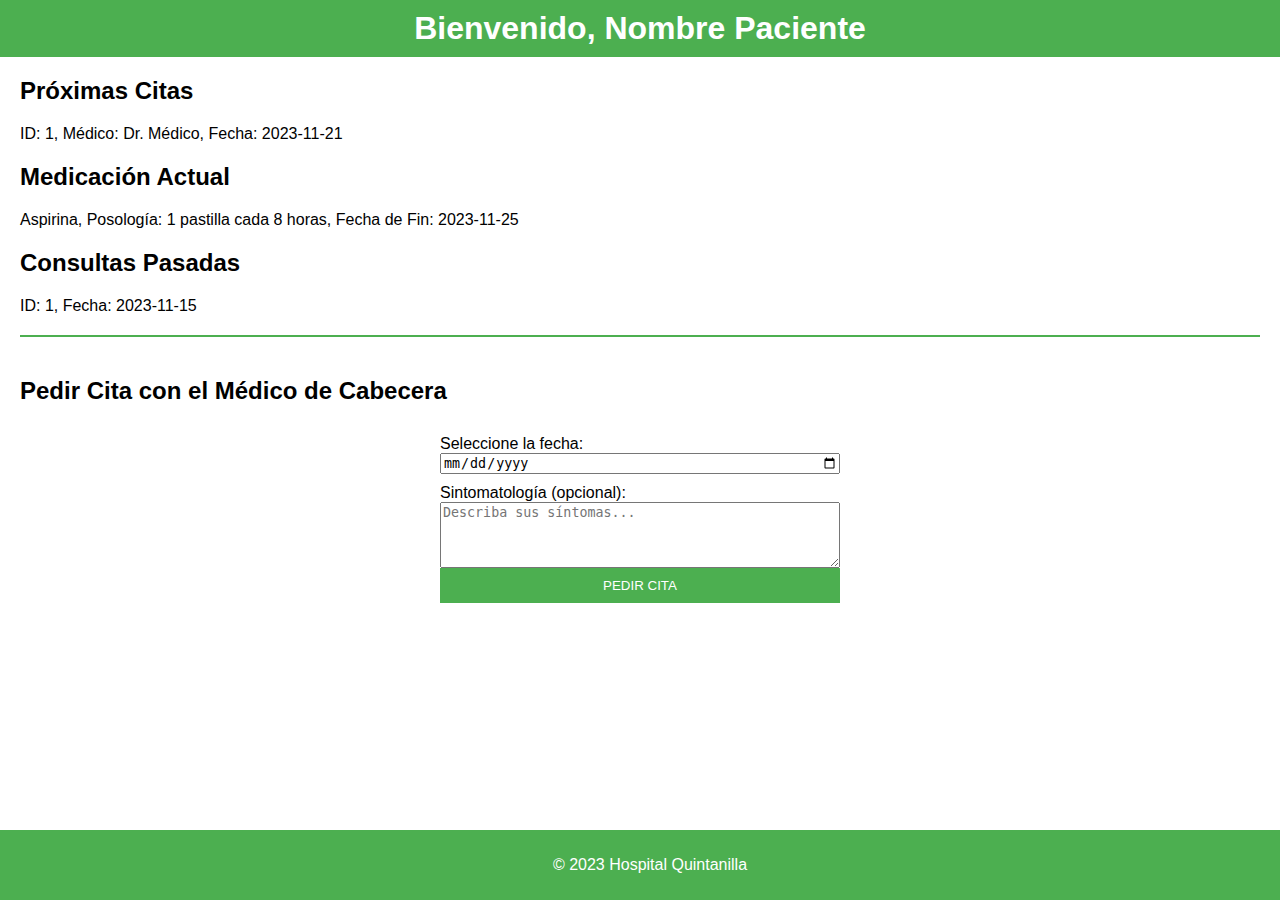
==== pages/paciente/index.html @ 6966365a "Primera implementación del proyecto" ====
<!-- pages/paginas/paciente/index.html -->

<!DOCTYPE html>
<html lang="es">
<head>
    <meta charset="UTF-8">
    <meta name="viewport" content="width=device-width, initial-scale=1.0">
    <link rel="stylesheet" href="/pages/paciente/style.css">
    <title>Página del Paciente</title>
</head>
<body>
    <header>
        <h1>Bienvenido, <span id="nombrePaciente"></span></h1>
    </header>
    
    <section id="proximasCitas">
        <!-- Próximas citas se cargarán dinámicamente con JavaScript -->
    </section>

    <section id="medicacionActual">
        <!-- Medicación actual se cargará dinámicamente con JavaScript -->
    </section>

    <section id="consultasPasadas">
        <!-- Consultas pasadas se cargarán dinámicamente con JavaScript -->
    </section>

    <section id="detalleConsulta">
        <!-- Detalle de consulta se mostrará dinámicamente con JavaScript al seleccionar una consulta -->
    </section>

    <section id="pedirCita">
        <h2>Pedir Cita con el Médico de Cabecera</h2>
        <form id="formularioCita">
            <label for="fechaCita">Seleccione la fecha:</label>
            <input type="date" id="fechaCita" required>
            <span id="mensajeFechaInvalida" class="mensaje-error"></span>

            <label for="sintomatologia">Sintomatología (opcional):</label>
            <textarea id="sintomatologia" rows="4" placeholder="Describa sus síntomas..."></textarea>

            <button type="button" id="btnPedirCita">PEDIR CITA</button>
        </form>
    </section>

    <footer>
        <p>&copy; 2023 Hospital Quintanilla</p>
    </footer>

    <script src="/pages/paciente/main.js"></script>
</body>
</html>
---- pages/paciente/style.css ----
/* pages/paginas/paciente/style.css */

body {
    font-family: 'Arial', sans-serif;
    margin: 0;
    padding: 0;
    box-sizing: border-box;
}

header {
    background-color: #4CAF50;
    color: white;
    text-align: center;
    padding: 10px;
}

h1 {
    margin: 0;
}

section {
    margin: 20px;
}

#pedirCita {
    border-top: 2px solid #4CAF50;
    padding-top: 20px;
}

form {
    display: flex;
    flex-direction: column;
    max-width: 400px;
    margin: 0 auto;
}

label {
    margin-top: 10px;
}

textarea {
    resize: vertical;
}

.mensaje-error {
    color: red;
}

button {
    background-color: #4CAF50;
    color: white;
    padding: 10px;
    border: none;
    cursor: pointer;
}

button:hover {
    background-color: #45a049;
}

footer {
    text-align: center;
    padding: 10px;
    background-color: #4CAF50;
    color: white;
    position: fixed;
    bottom: 0;
    width: 100%;
}
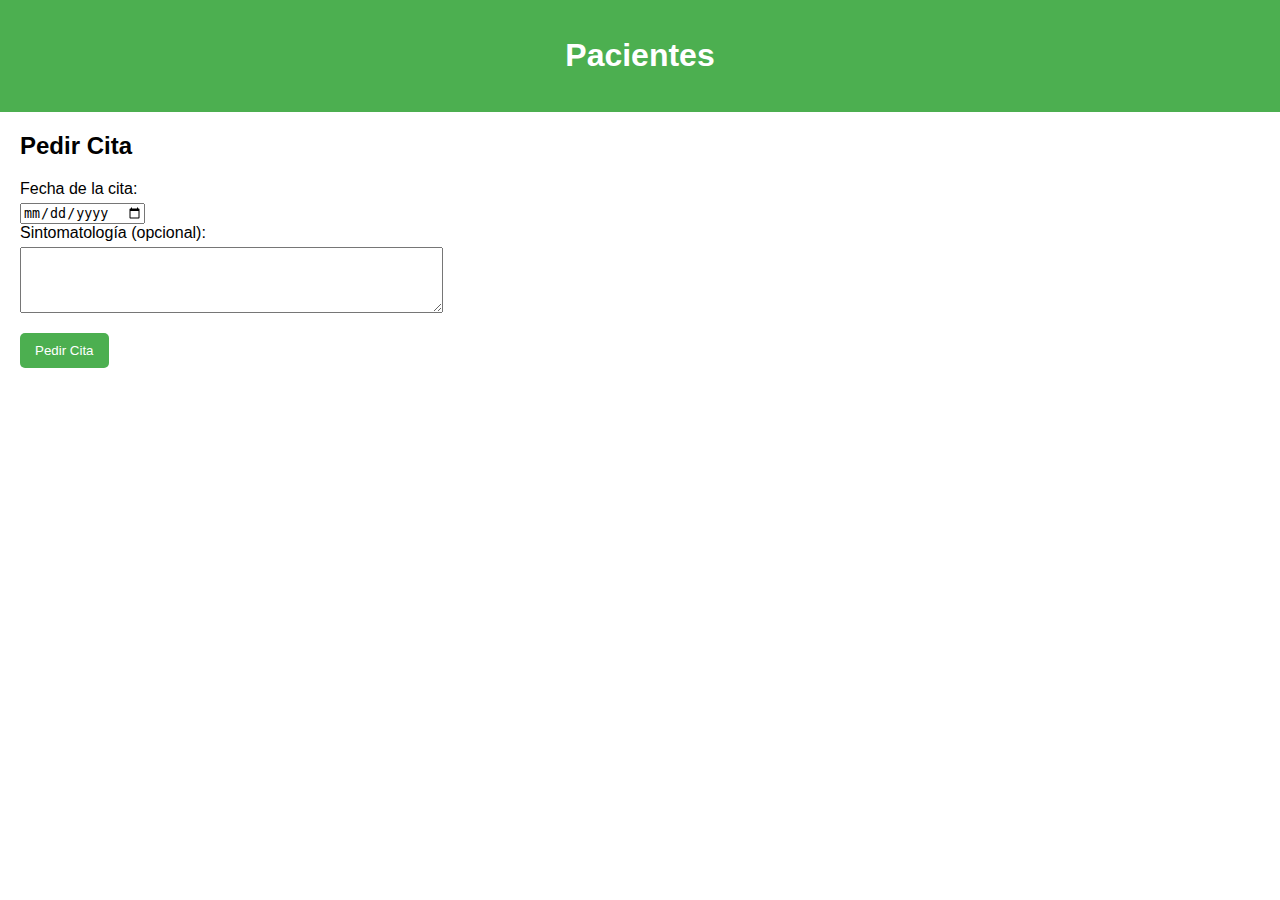
==== commit 24c640f2: "Actualizacion correcta de la estructura de carpetas de los nuevos archivos php de paceintes" ====
--- a/pages/paciente/index.html
+++ b/pages/paciente/index.html
@@ -1,52 +1,39 @@
-<!-- pages/paginas/paciente/index.html -->
-
 <!DOCTYPE html>
 <html lang="es">
+
 <head>
     <meta charset="UTF-8">
     <meta name="viewport" content="width=device-width, initial-scale=1.0">
-    <link rel="stylesheet" href="/pages/paciente/style.css">
-    <title>Página del Paciente</title>
+    <title>Pacientes</title>
+    <link rel="stylesheet" href="style.css">
 </head>
+
 <body>
     <header>
-        <h1>Bienvenido, <span id="nombrePaciente"></span></h1>
+        <h1>Pacientes</h1>
     </header>
-    
-    <section id="proximasCitas">
-        <!-- Próximas citas se cargarán dinámicamente con JavaScript -->
-    </section>
 
-    <section id="medicacionActual">
-        <!-- Medicación actual se cargará dinámicamente con JavaScript -->
+    <section id="informacionPaciente">
+        <!-- Se mostrará la información del paciente, citas, medicación, etc. -->
     </section>
 
     <section id="consultasPasadas">
-        <!-- Consultas pasadas se cargarán dinámicamente con JavaScript -->
-    </section>
-
-    <section id="detalleConsulta">
-        <!-- Detalle de consulta se mostrará dinámicamente con JavaScript al seleccionar una consulta -->
+        <!-- Se mostrará el listado de consultas pasadas -->
     </section>
 
     <section id="pedirCita">
-        <h2>Pedir Cita con el Médico de Cabecera</h2>
-        <form id="formularioCita">
-            <label for="fechaCita">Seleccione la fecha:</label>
-            <input type="date" id="fechaCita" required>
-            <span id="mensajeFechaInvalida" class="mensaje-error"></span>
-
-            <label for="sintomatologia">Sintomatología (opcional):</label>
-            <textarea id="sintomatologia" rows="4" placeholder="Describa sus síntomas..."></textarea>
-
-            <button type="button" id="btnPedirCita">PEDIR CITA</button>
-        </form>
+        <h2>Pedir Cita</h2>
+        <label for="fechaCita">Fecha de la cita:</label>
+        <input type="date" id="fechaCita" required>
+        <br>
+        <label for="sintomatologia">Sintomatología (opcional):</label>
+        <textarea id="sintomatologia" rows="4" cols="50"></textarea>
+        <br>
+        <p id="mensajeError"></p>
+        <button onclick="pedirCita()">Pedir Cita</button>
     </section>
 
-    <footer>
-        <p>&copy; 2023 Hospital Quintanilla</p>
-    </footer>
+    <script src="script.js"></script>
+</body>
 
-    <script src="/pages/paciente/main.js"></script>
-</body>
 </html>
--- a/pages/paciente/style.css
+++ b/pages/paciente/style.css
@@ -1,69 +1,34 @@
-/* pages/paginas/paciente/style.css */
-
 body {
-    font-family: 'Arial', sans-serif;
+    font-family: Arial, sans-serif;
     margin: 0;
     padding: 0;
-    box-sizing: border-box;
 }
 
 header {
     background-color: #4CAF50;
     color: white;
     text-align: center;
-    padding: 10px;
-}
-
-h1 {
-    margin: 0;
+    padding: 1em;
 }
 
 section {
     margin: 20px;
 }
 
-#pedirCita {
-    border-top: 2px solid #4CAF50;
-    padding-top: 20px;
-}
-
-form {
-    display: flex;
-    flex-direction: column;
-    max-width: 400px;
-    margin: 0 auto;
-}
-
 label {
-    margin-top: 10px;
+    display: block;
+    margin-bottom: 5px;
 }
 
 textarea {
     resize: vertical;
 }
 
-.mensaje-error {
-    color: red;
-}
-
 button {
     background-color: #4CAF50;
     color: white;
-    padding: 10px;
+    padding: 10px 15px;
     border: none;
+    border-radius: 5px;
     cursor: pointer;
 }
-
-button:hover {
-    background-color: #45a049;
-}
-
-footer {
-    text-align: center;
-    padding: 10px;
-    background-color: #4CAF50;
-    color: white;
-    position: fixed;
-    bottom: 0;
-    width: 100%;
-}
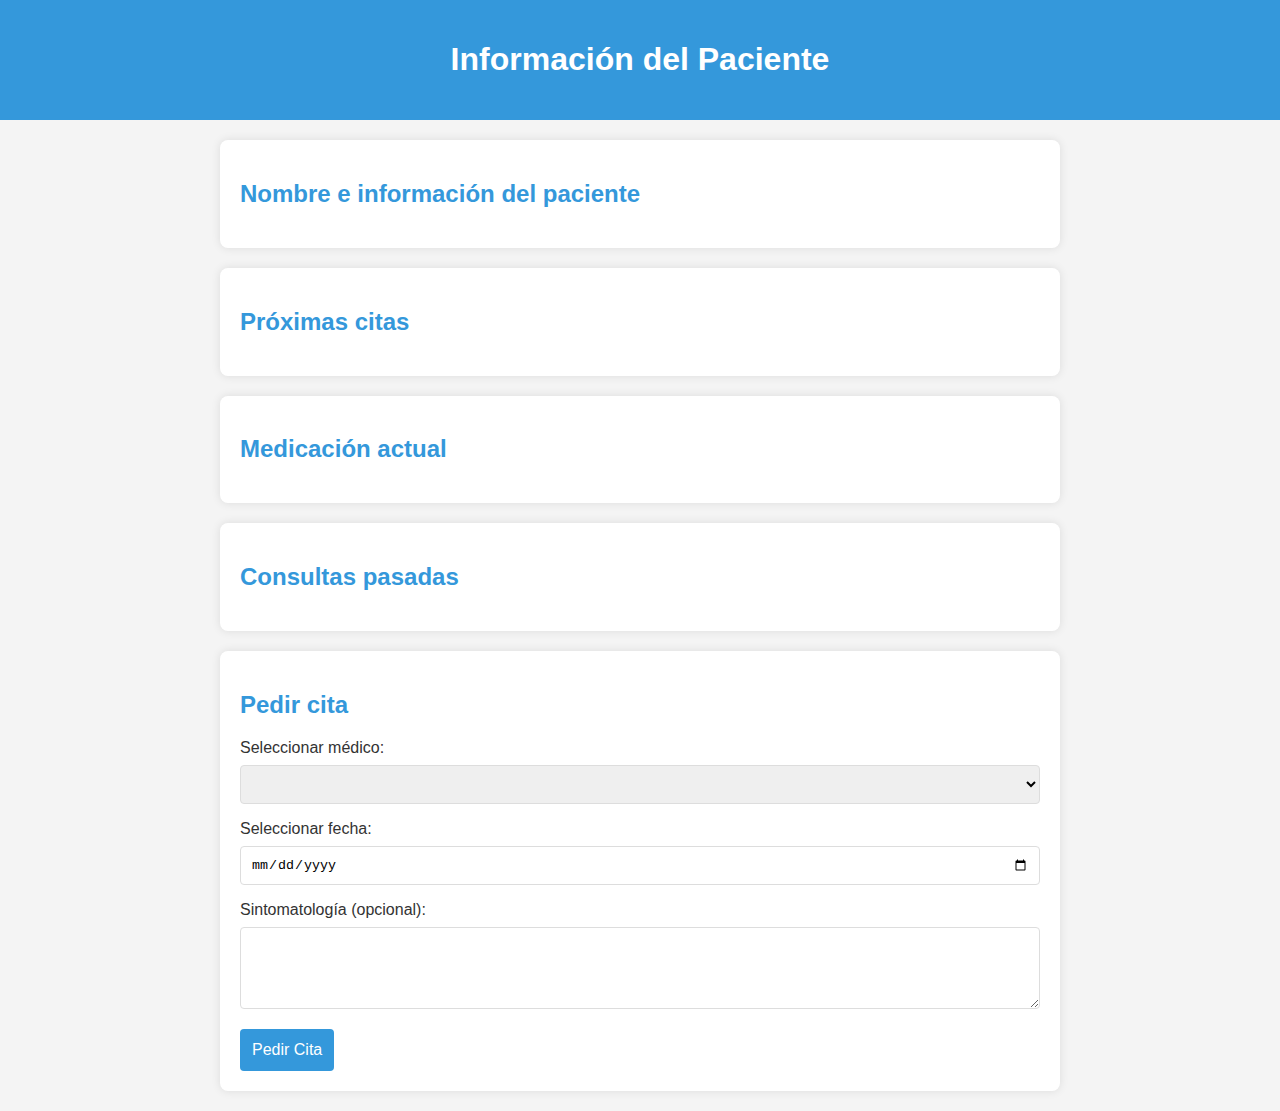
==== commit b6b5be4d: "Suuuuuuuuuuuuuuuuuuuuuuuu" ====
--- a/pages/paciente/index.html
+++ b/pages/paciente/index.html
@@ -1,39 +1,53 @@
 <!DOCTYPE html>
 <html lang="es">
+<head>
+  <meta charset="UTF-8">
+  <meta name="viewport" content="width=device-width, initial-scale=1.0">
+  <title>Página del Paciente</title>
+  <link rel="stylesheet" href="styles.css">
+</head>
+<body>
 
-<head>
-    <meta charset="UTF-8">
-    <meta name="viewport" content="width=device-width, initial-scale=1.0">
-    <title>Pacientes</title>
-    <link rel="stylesheet" href="style.css">
-</head>
+  <header>
+    <h1>Información del Paciente</h1>
+  </header>
 
-<body>
-    <header>
-        <h1>Pacientes</h1>
-    </header>
+  <section id="informacion-paciente">
+    <h2>Nombre e información del paciente</h2>
+    <!-- Aquí irá la información del paciente -->
+  </section>
 
-    <section id="informacionPaciente">
-        <!-- Se mostrará la información del paciente, citas, medicación, etc. -->
-    </section>
+  <section id="proximas-citas">
+    <h2>Próximas citas</h2>
+    <!-- Aquí irá la lista de próximas citas -->
+  </section>
 
-    <section id="consultasPasadas">
-        <!-- Se mostrará el listado de consultas pasadas -->
-    </section>
+  <section id="medicacion-actual">
+    <h2>Medicación actual</h2>
+    <!-- Aquí irá la lista de medicación actual -->
+  </section>
 
-    <section id="pedirCita">
-        <h2>Pedir Cita</h2>
-        <label for="fechaCita">Fecha de la cita:</label>
-        <input type="date" id="fechaCita" required>
-        <br>
-        <label for="sintomatologia">Sintomatología (opcional):</label>
-        <textarea id="sintomatologia" rows="4" cols="50"></textarea>
-        <br>
-        <p id="mensajeError"></p>
-        <button onclick="pedirCita()">Pedir Cita</button>
-    </section>
+  <section id="consultas-pasadas">
+    <h2>Consultas pasadas</h2>
+    <!-- Aquí irá la lista de consultas pasadas -->
+  </section>
 
-    <script src="script.js"></script>
+  <section id="pedir-cita">
+    <h2>Pedir cita</h2>
+    <label for="medico">Seleccionar médico:</label>
+    <select id="medico">
+      <!-- Opciones de médicos -->
+    </select>
+
+    <label for="fecha">Seleccionar fecha:</label>
+    <input type="date" id="fecha">
+
+    <label for="sintomas">Sintomatología (opcional):</label>
+    <textarea id="sintomas" rows="4"></textarea>
+
+    <button onclick="pedirCita()">Pedir Cita</button>
+  </section>
+
+  <script src="scripts.js"></script>
 </body>
-
 </html>
--- a/pages/paciente/styles.css
+++ b/pages/paciente/styles.css
@@ -0,0 +1,56 @@
+body {
+    font-family: 'Segoe UI', Tahoma, Geneva, Verdana, sans-serif;
+    background-color: #f4f4f4;
+    margin: 0;
+    padding: 0;
+  }
+
+  header {
+    background-color: #3498db;
+    color: #fff;
+    padding: 20px;
+    text-align: center;
+  }
+
+  section {
+    background-color: #fff;
+    border-radius: 8px;
+    box-shadow: 0 0 10px rgba(0, 0, 0, 0.1);
+    padding: 20px;
+    margin: 20px auto;
+    max-width: 800px;
+  }
+
+  h2 {
+    color: #3498db;
+  }
+
+  label {
+    display: block;
+    margin-bottom: 8px;
+    color: #333;
+  }
+
+  select, input, textarea {
+    width: 100%;
+    padding: 10px;
+    margin-bottom: 16px;
+    border: 1px solid #ddd;
+    border-radius: 4px;
+    box-sizing: border-box;
+  }
+
+  button {
+    padding: 12px;
+    background-color: #3498db;
+    color: #fff;
+    border: none;
+    border-radius: 4px;
+    cursor: pointer;
+    font-size: 16px;
+  }
+
+  button:hover {
+    background-color: #2980b9;
+  }
+
